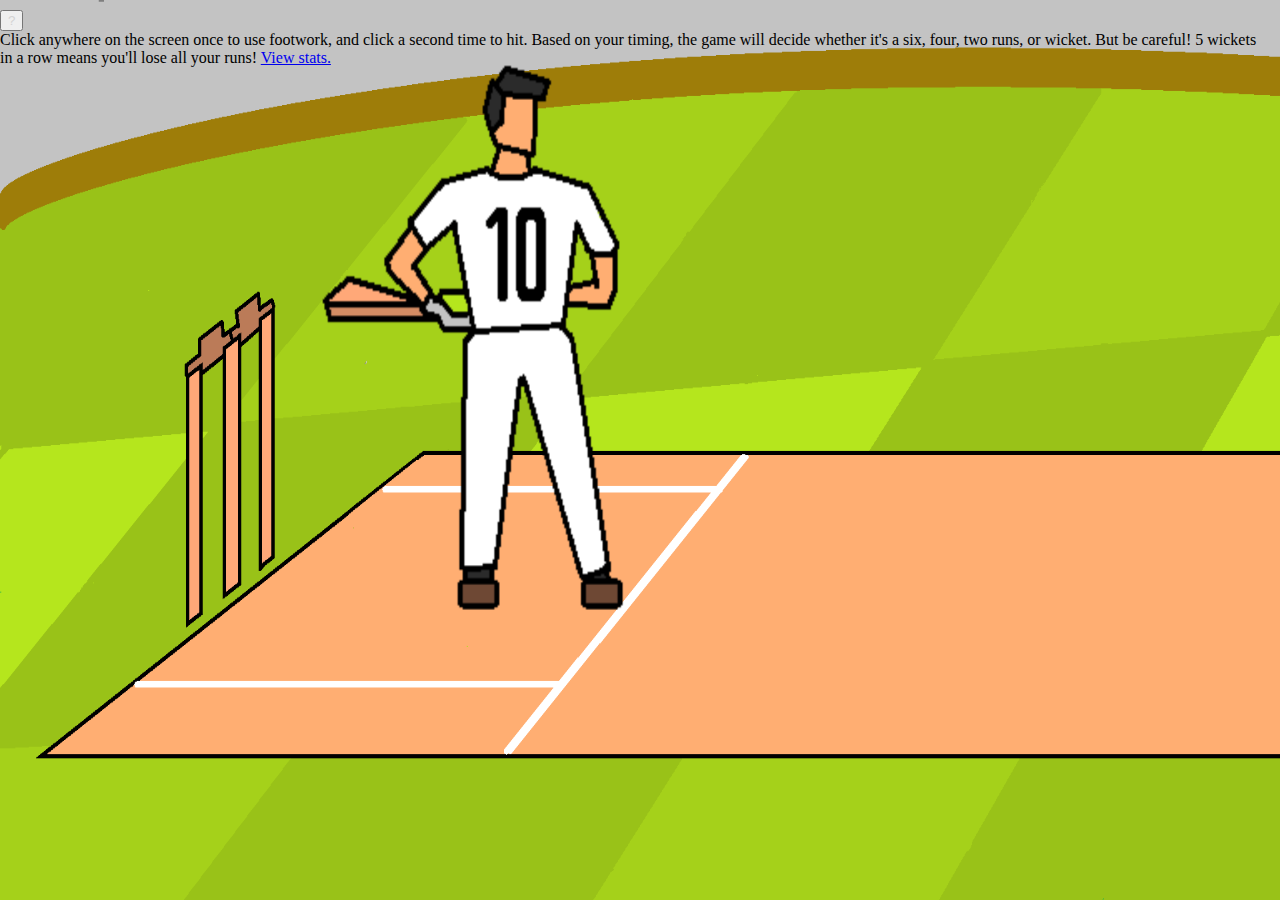
==== index.html @ e785dc7b "Finito!" ====
<!DOCTYPE html>
<html lang="en">

<head>
    <meta charset="UTF-8">
    <meta name="viewport" content="width=device-width, initial-scale=1.0">
    <title>Play &middot; What-a-Shot!</title>
    <link rel="stylesheet" href="style.css">
    <link rel="stylesheet" href="https://nispar2009.github.io/spectrum-stylr-beta/light.css">
    <link rel="preconnect" href="https://fonts.googleapis.com">
    <link rel="preconnect" href="https://fonts.gstatic.com" crossorigin>
    <link href="https://fonts.googleapis.com/css2?family=Cabin+Sketch:wght@700&display=swap" rel="stylesheet">
</head>

<body id="frame" onclick="tap()">
    <img src="anim/match/stance.png" alt="player" id="bg">
    <img src="anim/misc/ball.png" alt="O" id="ball">
    <button class="btn-retry btn" onclick="window.location.reload()" id="retry">&orarr;</button>
    <div class="hover-all">
        <button class="btn btn-info">?</button>
        <div class="hover-content">
            Click anywhere on the screen once to use footwork, and click a second time to hit.
            Based on your timing, the game will decide whether it's a six, four, two runs, or wicket.
            But be careful! 5 wickets in a row means you'll lose all your runs!
            <a href="stats.html" class="link">View stats.</a>
        </div>
    </div>

    <script src="https://nispar2009.github.io/spectrum_stylr/Spectrum.js"></script>
    <script src="script.js"></script>
</body>

</html>
---- style.css ----
img#bg {
    width: 100%;
    height: 100%;
    z-index: -1;
    position: absolute;
    top: 0;
    left: 0;
}

button.btn.btn-retry {
    display: none;
    bottom: 10px;
    width: 5%;
    left: 47.5%;
    position: absolute;
    height: 10%;
    border-radius: 10px;
    font-size: xx-large;
    font-style: normal;
}

img#ball {
    position: absolute;
    left: 100%;
    transition-property: left;
    transition-delay: 1s;
    top: 50%;
    transition-duration: 1.5s;
}

body {
    overflow: hidden;
}

#frame {
    cursor: pointer;
}

.hover-all {
    position: absolute;
    top: 10px;
    right: 10px;
}

.hover-all .btn.btn-info {
    color: lightgrey;
}

.hover-all:hover .hover-content {
    right: 0;
    border-bottom: 5px solid dodgerblue;
    border-radius: 10px;
    text-align: justify;
    padding: 10px;
    box-sizing: border-box;
    width: 50vh;
    height: 40vh;
}

#bat {
    cursor: pointer;
}

#runs {
    font-style: normal;
    font-size: 250px;
    cursor: pointer;
}

#runs:hover {
    color: white;
}

#stats {
    font-size: xx-large;
    font-family: "Cabin Sketch", sans-serif;
    font-weight: 700;
    position: absolute;
    height: 50%;
    width: 50%;
    left: 25%;
    top: 25%;
    text-align: center;
}

.bat-select {
    cursor: pointer;
    margin: 5px;
    padding: 5px;
    border-radius: 10px;
}

.bat-select:hover {
    background-color: white;
}

#select {
    font-size: xx-large;
    font-family: "Cabin Sketch", sans-serif;
    font-weight: 700;
}

button.btn.btn-info.btn-play {
    border-radius: 5px;
    font-weight: bold;
    position: absolute;
    bottom: 10px;
    width: 10%;
    left: 45%;
}
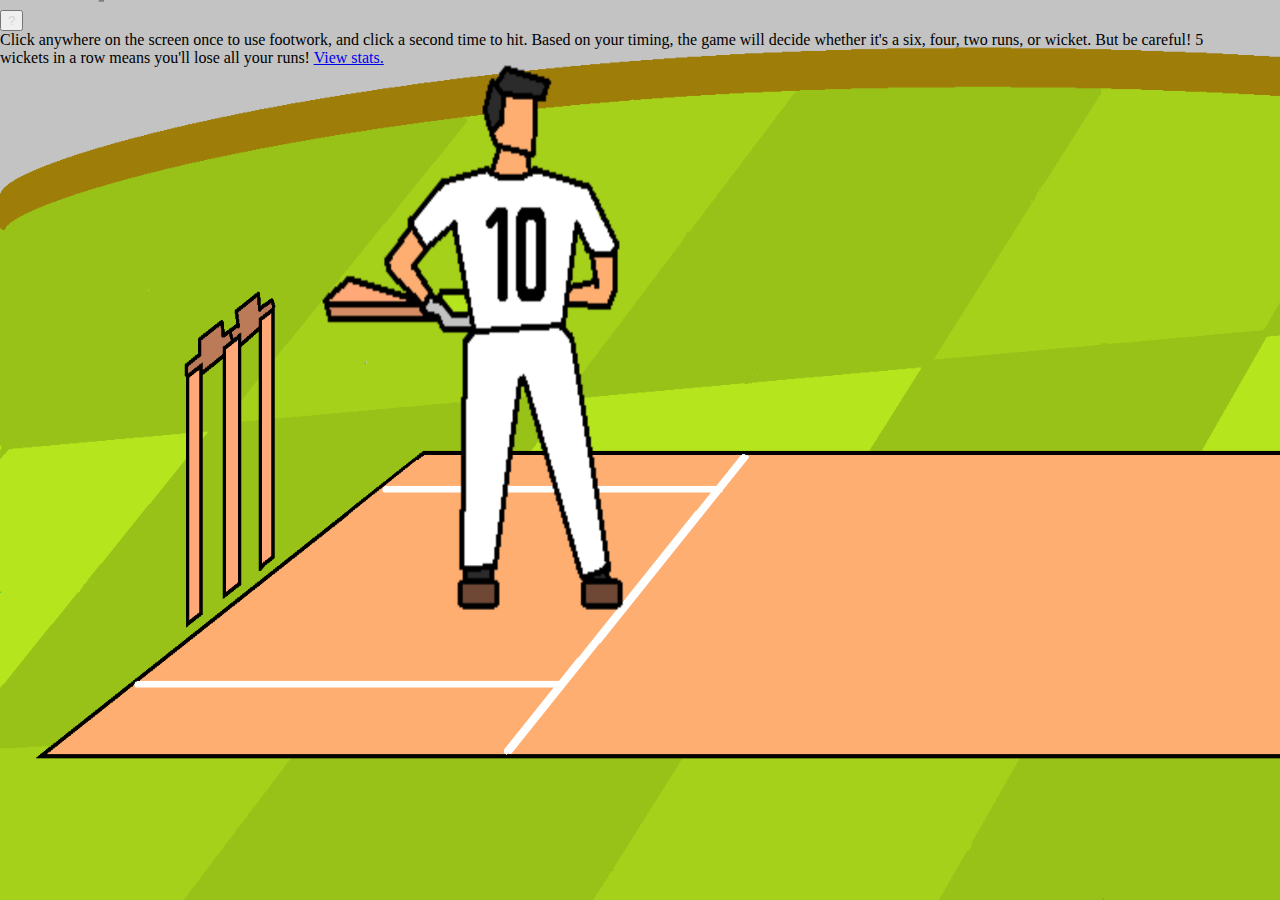
==== commit 9b1c39f2: "Added favicon" ====
--- a/index.html
+++ b/index.html
@@ -10,6 +10,7 @@
     <link rel="preconnect" href="https://fonts.googleapis.com">
     <link rel="preconnect" href="https://fonts.gstatic.com" crossorigin>
     <link href="https://fonts.googleapis.com/css2?family=Cabin+Sketch:wght@700&display=swap" rel="stylesheet">
+    <link rel="shortcut icon" href="anim/misc/favicon.png" type="image/x-icon">
 </head>
 
 <body id="frame" onclick="tap()">
--- a/style.css
+++ b/style.css
@@ -1,3 +1,7 @@
+img {
+    user-select: none;
+}
+
 img#bg {
     width: 100%;
     height: 100%;
@@ -10,8 +14,8 @@
 button.btn.btn-retry {
     display: none;
     bottom: 10px;
-    width: 5%;
-    left: 47.5%;
+    width: 10%;
+    left: 45%;
     position: absolute;
     height: 10%;
     border-radius: 10px;
@@ -39,7 +43,7 @@
 .hover-all {
     position: absolute;
     top: 10px;
-    right: 10px;
+    right: 50px;
 }
 
 .hover-all .btn.btn-info {
@@ -79,7 +83,7 @@
     height: 50%;
     width: 50%;
     left: 25%;
-    top: 25%;
+    top: 20%;
     text-align: center;
 }
 
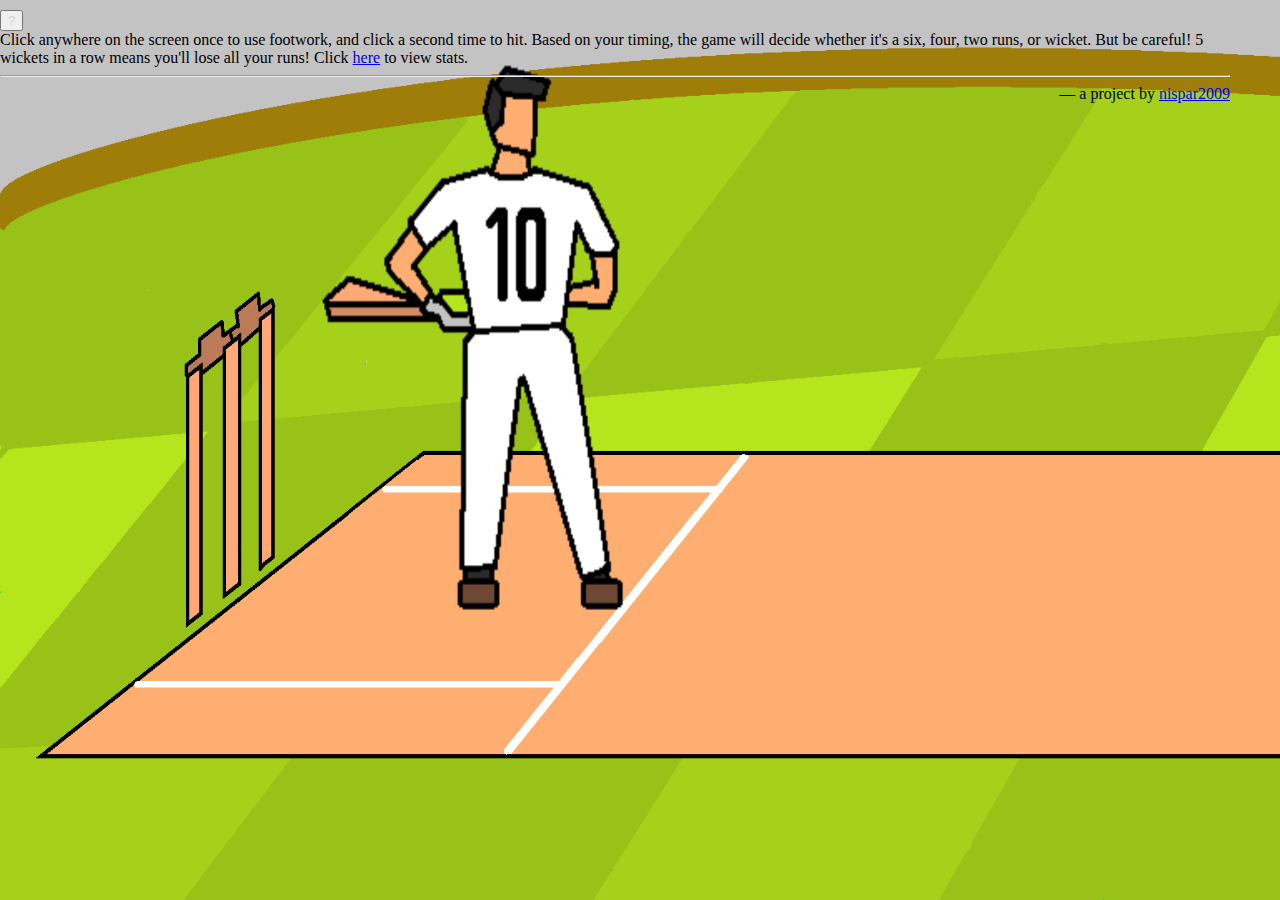
==== commit 3410b083: "Scale up" ====
--- a/index.html
+++ b/index.html
@@ -14,8 +14,9 @@
 </head>
 
 <body id="frame" onclick="tap()">
-    <img src="anim/match/stance.png" alt="player" id="bg">
+    <img src="anim/match/stance.png" draggable="false" alt="player" id="bg">
     <img src="anim/misc/ball.png" alt="O" id="ball">
+    <img src="anim/misc/ball.png" alt="O" id="shot-ball">
     <button class="btn-retry btn" onclick="window.location.reload()" id="retry">&orarr;</button>
     <div class="hover-all">
         <button class="btn btn-info">?</button>
@@ -23,7 +24,11 @@
             Click anywhere on the screen once to use footwork, and click a second time to hit.
             Based on your timing, the game will decide whether it's a six, four, two runs, or wicket.
             But be careful! 5 wickets in a row means you'll lose all your runs!
-            <a href="stats.html" class="link">View stats.</a>
+            Click <a href="stats.html" class="link">here</a> to view stats.
+            <hr>
+            <div id="cred">
+                &mdash; a project by <a href="https://nispar2009.github.io" class="link">nispar2009</a>
+            </div>
         </div>
     </div>
 
--- a/style.css
+++ b/style.css
@@ -111,4 +111,19 @@
     bottom: 10px;
     width: 10%;
     left: 45%;
+}
+
+#shot-ball {
+    visibility: hidden;
+    position: absolute;
+    top: 50%;
+    left: 62.5%;
+    transition-property: left, top;
+}
+
+#cred {
+    text-align: right;
+    position: relative;
+    bottom: 0;
+
 }